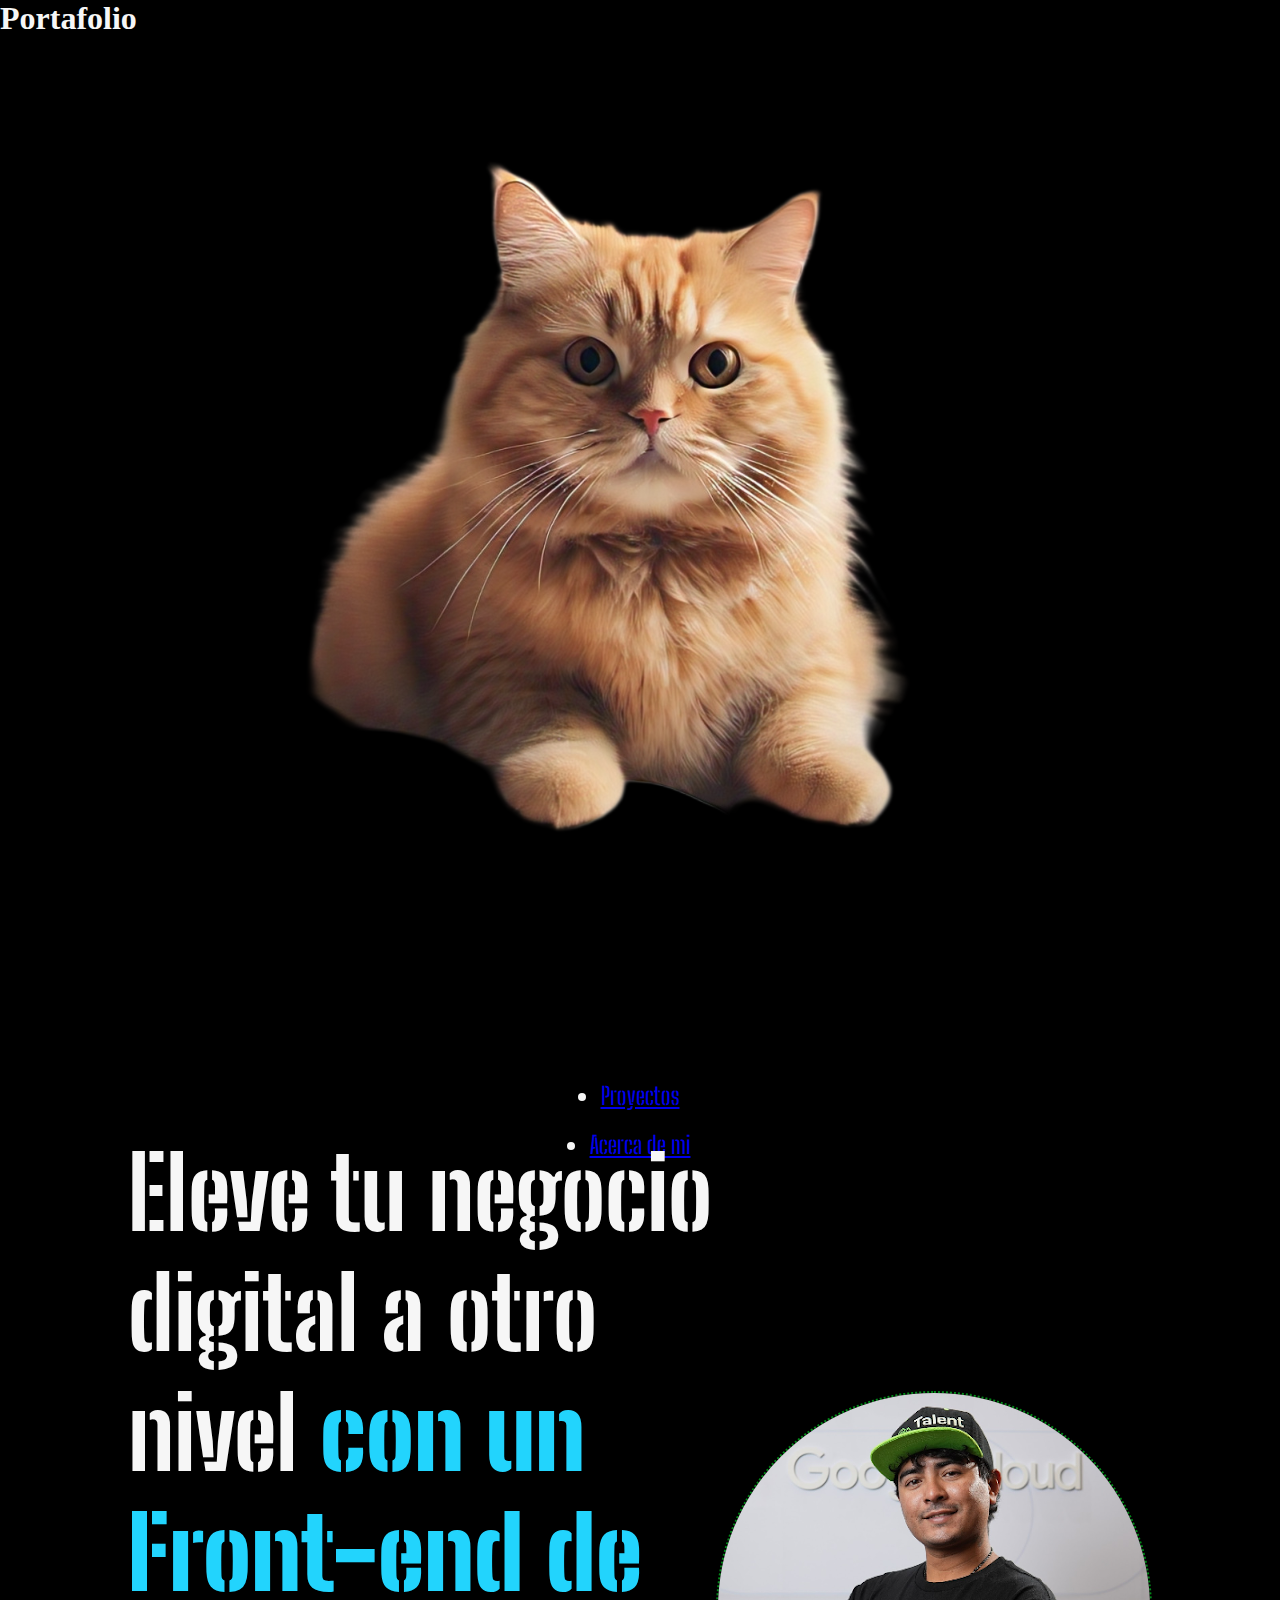
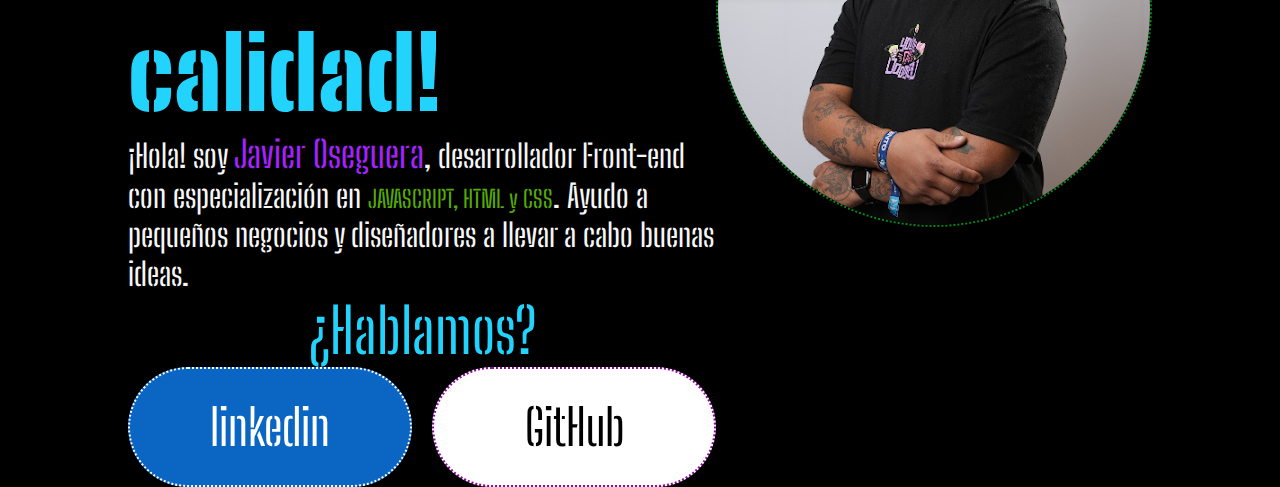
==== index.html @ f991cc2e "logo-nav" ====
<!DOCTYPE html>
<html lang="es-mx">
<head>
    <meta charset="UTF-8"> 
    <meta http-equiv="X-UA-Compatible" content="IE=edge">
    <meta name="viewport" content="width=device-width, initial-scale=1.0">
    <title class="titulo-pagina">Portafolio</title>
    <link rel="stylesheet" href="style.css">

</head>
<body>
    <header>
        <h1 class="titulo">Portafolio</h1>
        <nav>
            <ul class="barra-navegacion">
                <img class="logo-inicio" a href="https://chronostasisssss.github.io/Portafolio/" src="./imagenes/logo-inicio.png">
                <li><a href="proyectos.html">Proyectos</a></li>
                <li><a href="about.html">Acerca de mi</a></li>
            </ul>
    </header>
    <main class="presentacion">
        <section>
            <h1>
                Eleve tu negocio digital a otro nivel 
                <strong class="titulo-destaque">con un Front-end de calidad!
                </strong></h1>
                <p class="parrafo-destaque">¡Hola! soy <span class="nombre-portafolio">Javier Oseguera</span>, desarrollador Front-end con
                    especialización en <span class="sintaxis">JAVASCRIPT, HTML y CSS</span>. Ayudo a pequeños
                    negocios y diseñadores a llevar a cabo buenas ideas.
                   <p class="parrafo-contacto"> ¿Hablamos?</p>

                </p>

                <!--Botones de contacto-->
                <div class="botones-contacto">
                    <a class="boton-Linkedin" href="https://www.linkedin.com/in/francisco-javier-cort%C3%A9s-oseguera/">linkedin</a>
            
                    <a class="boton-Github" href="https://github.com/ChronoStasisssss">GitHub</a>
                </div>
        </section>
            <img class="foto-perfil" src="./imagenes/Imagem.png" alt="Foto de Javier Oseguera">
    </main>
    <footer></footer>
</body>
</html>
---- style.css ----
@import url('https://fonts.googleapis.com/css2?family=Big+Shoulders+Stencil:opsz,wght@10..72,100..900&display=swap');
* {
    padding: 0;
    margin:0;
}
.titulo-pagina{
    display: flex;
    align-content: center;
}
body{
    height: 100vh;
    box-sizing: border-box;
    background-color: #000000;
    color: #F6F6F6;
}

.barra-navegacion{
    display: flex;
    justify-content: space-between;
    flex-direction: column;
    align-items: center;
    gap: 20px;
    font-size: 24px;
    font-family: "Big Shoulders Stencil", sans-serif;
    text-decoration: none;
}

.titulo-destaque {
    color: #22D4FD; ;
}

.presentacion {
    display: flex;
    align-items: center;
    justify-content: space-between;
    padding: 0 10%;
    height: 100vh;
    font-size: 50px;
    font-family: "Big Shoulders Stencil", sans-serif;

}
.nombre-portafolio{
    font-size: 37px;
    font-family: "Big Shoulders Stencil", sans-serif;
    color: #a522fd;
}
.sintaxis{
    font-size: 24px;
    font-family: "Big Shoulders Stencil", sans-serif;
    color: rgba(110, 219, 0, 0.801);
}
.parrafo-destaque{
    font-size: 32px;
    font-family: "Big Shoulders Stencil", sans-serif;
}
.parrafo-contacto{
    text-align: center;
    font-size: 62px;
    font-family: "Big Shoulders Stencil", sans-serif;
    color: #22D4FD;
}
.botones-contacto{
    display:flex;
    justify-content: space-between;
    font-size: 24px;
    font-family: "Big Shoulders Stencil", sans-serif;
}

.boton-Linkedin{
    width: 280px;
    background-color: #0A66C2;
    font-size: 50px;
    text-decoration: none;
    color: #ffffff;
    text-align: center;
    padding: 28px 0px;
    border-radius: 70px;
    border: dotted 2px #ffffff;
    cursor: pointer;

}

.boton-Github{
    width: 280px;
    background-color: #ffffff;
    font-size: 50px;
    color: #000000;
    text-align: center;
    text-decoration: none;
    padding: 28px 00px;
    border-radius: 70px;
    border: dotted 2px #8d099e;
    cursor: pointer;
}
.foto-perfil{
    border: dotted 2px #038819;
    border-radius: 50%;
    width: 500px;
}
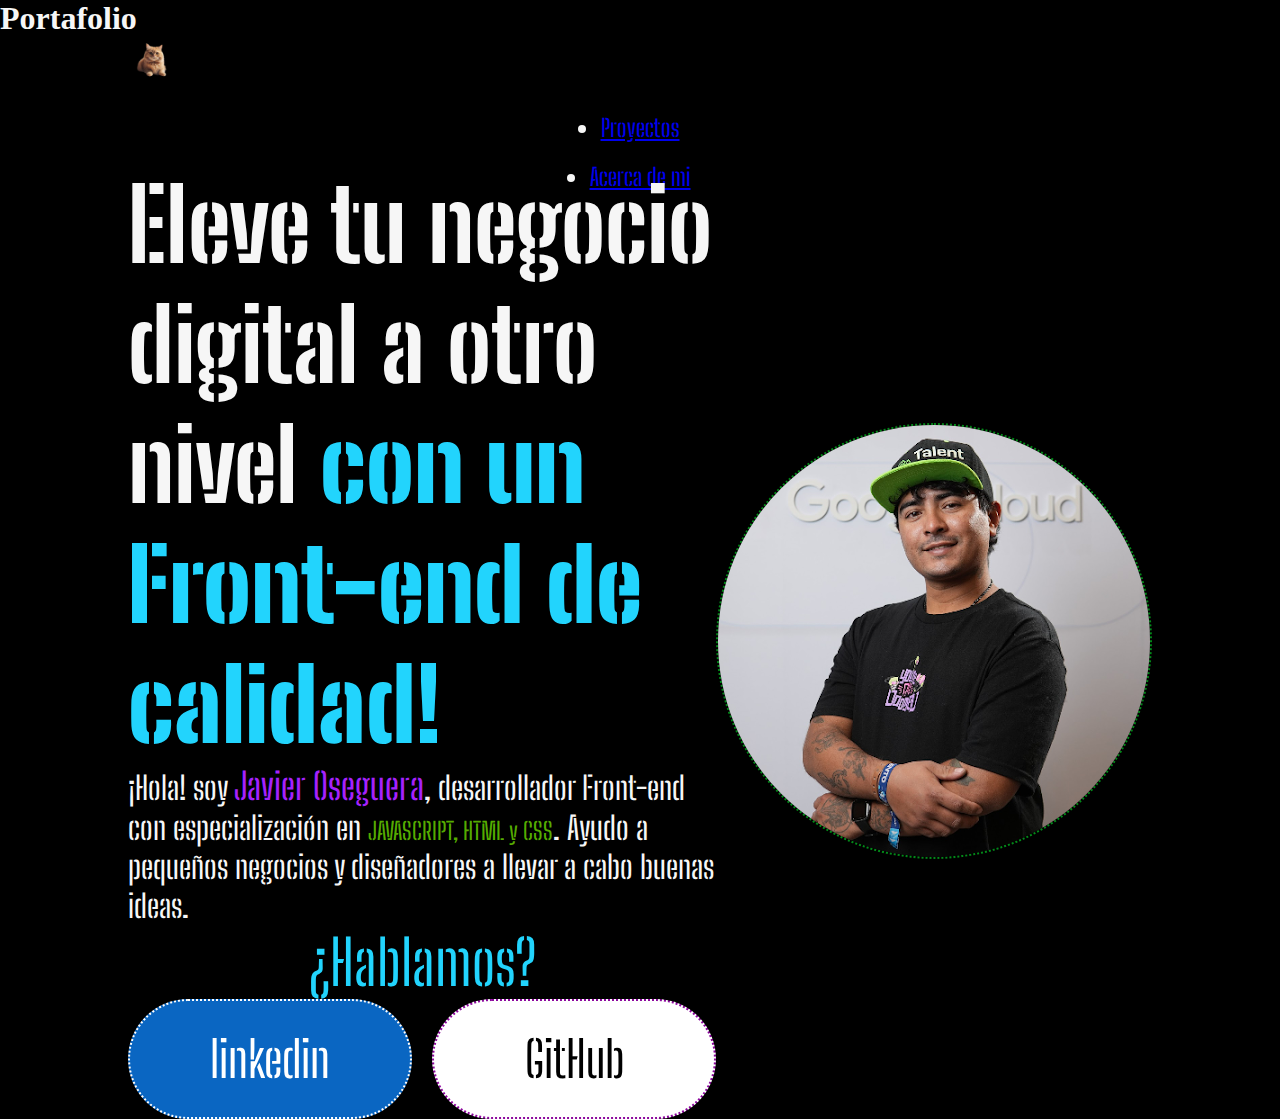
==== commit 530500ba: "imagen-url" ====
--- a/index.html
+++ b/index.html
@@ -13,7 +13,9 @@
         <h1 class="titulo">Portafolio</h1>
         <nav>
             <ul class="barra-navegacion">
-                <img class="logo-inicio" a href="https://chronostasisssss.github.io/Portafolio/" src="./imagenes/logo-inicio.png">
+                <a   href="https://chronostasisssss.github.io/Portafolio/">
+                <img class="logo-inicio" src="./imagenes/logo-inicio.png">
+            </a>
                 <li><a href="proyectos.html">Proyectos</a></li>
                 <li><a href="about.html">Acerca de mi</a></li>
             </ul>
--- a/style.css
+++ b/style.css
@@ -6,6 +6,12 @@
 .titulo-pagina{
     display: flex;
     align-content: center;
+}
+.logo-inicio{
+    width: 5%;
+}
+.logo-inicio:hover{
+    cursor: pointer;
 }
 body{
     height: 100vh;
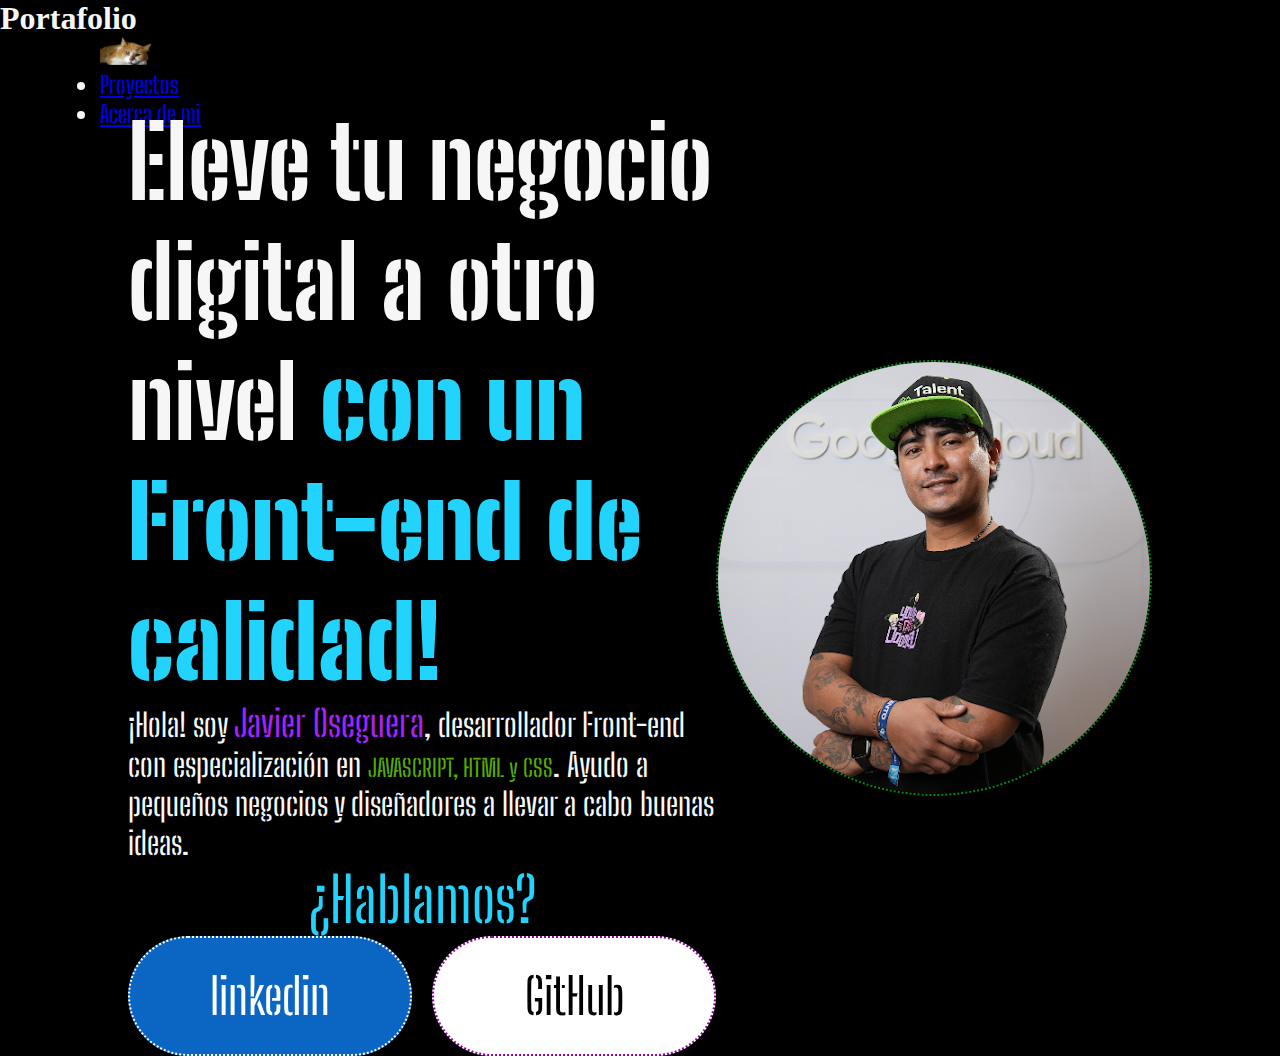
==== commit dcad9e2c: "barra-navegacion" ====
--- a/index.html
+++ b/index.html
@@ -11,10 +11,10 @@
 <body>
     <header>
         <h1 class="titulo">Portafolio</h1>
-        <nav>
-            <ul class="barra-navegacion">
+        <nav class="barra-navegacion">
+            <ul>
                 <a   href="https://chronostasisssss.github.io/Portafolio/">
-                <img class="logo-inicio" src="./imagenes/logo-inicio.png">
+                <img class="logo-inicio" src="./imagenes/boskov1.png">
             </a>
                 <li><a href="proyectos.html">Proyectos</a></li>
                 <li><a href="about.html">Acerca de mi</a></li>
--- a/style.css
+++ b/style.css
@@ -10,8 +10,16 @@
 .logo-inicio{
     width: 5%;
 }
-.logo-inicio:hover{
+.barra-navegacion{
+    display: flex;
+    justify-content: space-between;
+    flex-direction:row;
+    align-items: left;
+    gap: 20px;
+}
+.barra-navegacion:hover{
     cursor: pointer;
+    
 }
 body{
     height: 100vh;
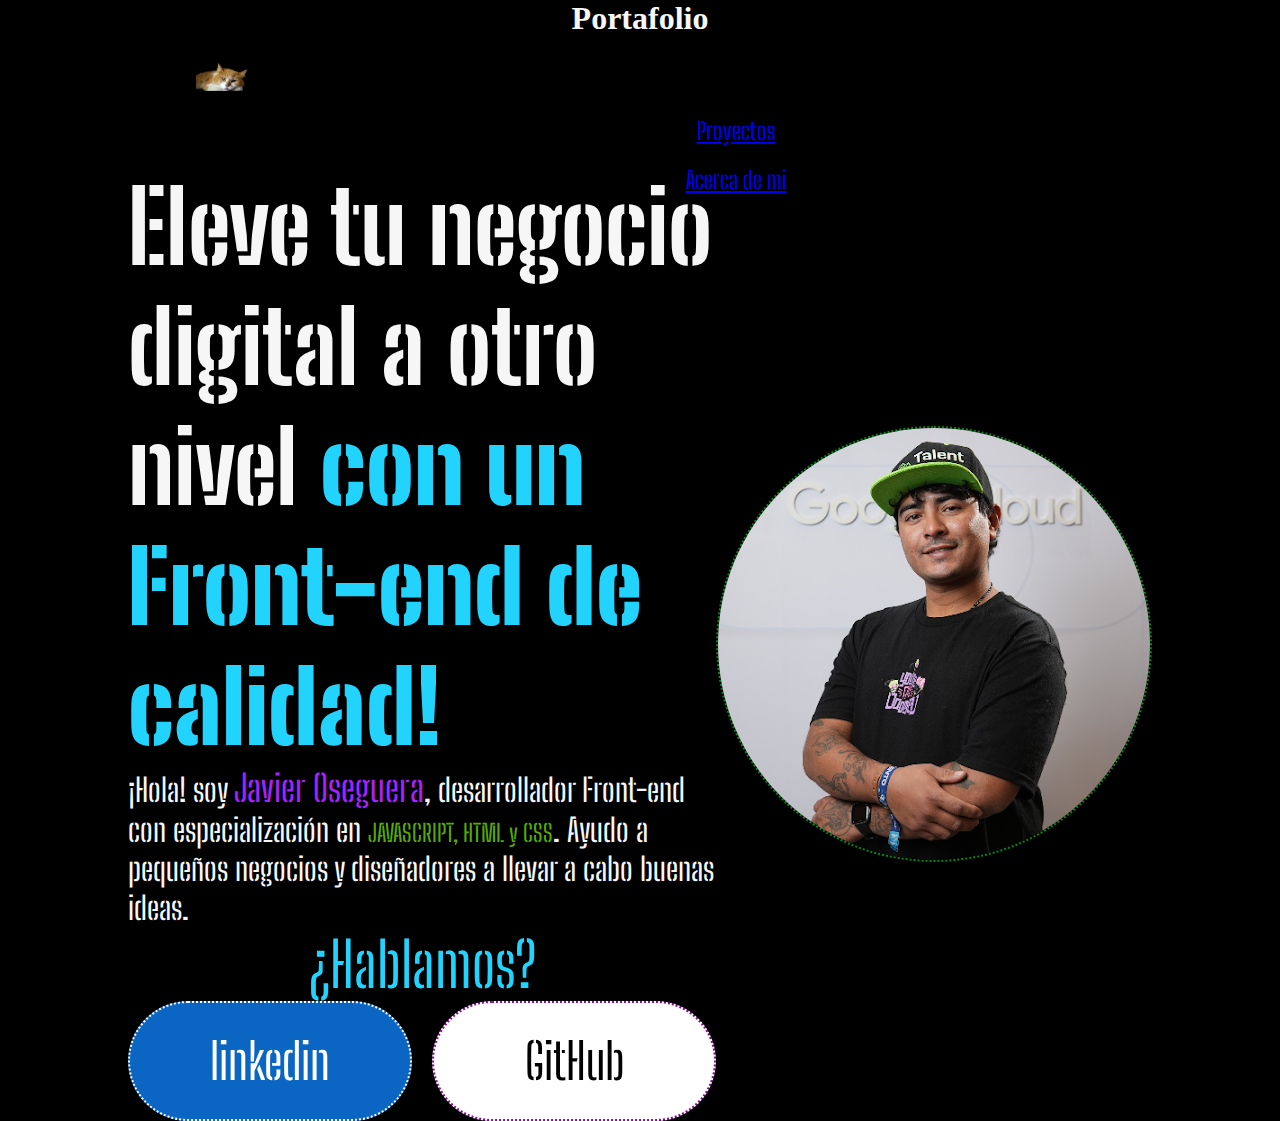
==== commit b6e7290f: "barra-navegacion" ====
--- a/index.html
+++ b/index.html
@@ -11,14 +11,14 @@
 <body>
     <header>
         <h1 class="titulo">Portafolio</h1>
+
         <nav class="barra-navegacion">
-            <ul>
-                <a   href="https://chronostasisssss.github.io/Portafolio/">
+            <a   href="https://chronostasisssss.github.io/Portafolio/">
                 <img class="logo-inicio" src="./imagenes/boskov1.png">
             </a>
-                <li><a href="proyectos.html">Proyectos</a></li>
-                <li><a href="about.html">Acerca de mi</a></li>
-            </ul>
+            <a href="proyectos.html">Proyectos</a>
+            <a href="about.html">Acerca de mi</a>
+            
     </header>
     <main class="presentacion">
         <section>
--- a/style.css
+++ b/style.css
@@ -2,6 +2,10 @@
 * {
     padding: 0;
     margin:0;
+}
+.titulo{
+    text-decoration: dashed;
+    text-align: center;
 }
 .titulo-pagina{
     display: flex;
@@ -11,11 +15,9 @@
     width: 5%;
 }
 .barra-navegacion{
-    display: flex;
-    justify-content: space-between;
-    flex-direction:row;
-    align-items: left;
-    gap: 20px;
+padding: 2% 0% 0% 15%;
+display: flex;
+gap: 80px;
 }
 .barra-navegacion:hover{
     cursor: pointer;
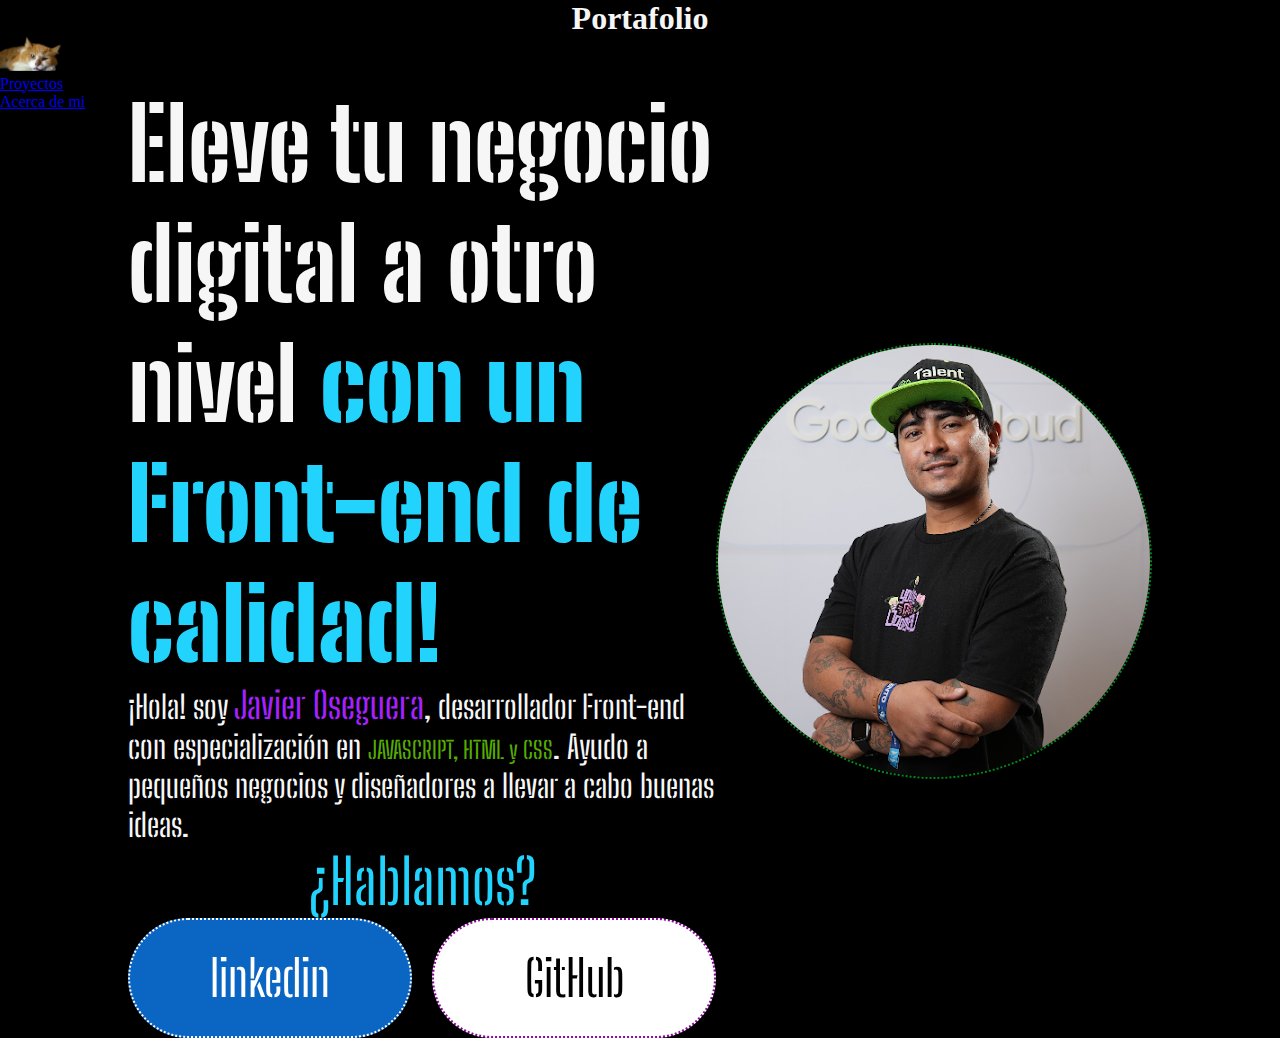
==== commit 681e0d7d: "reparando-nav" ====
--- a/index.html
+++ b/index.html
@@ -12,13 +12,18 @@
     <header>
         <h1 class="titulo">Portafolio</h1>
 
-        <nav class="barra-navegacion">
-            <a   href="https://chronostasisssss.github.io/Portafolio/">
-                <img class="logo-inicio" src="./imagenes/boskov1.png">
-            </a>
-            <a href="proyectos.html">Proyectos</a>
-            <a href="about.html">Acerca de mi</a>
-            
+        <!-- Seccion de barra de navegacion-->
+        <div  class="nav">
+            <nav>
+            <ul>
+                <li><a   href="https://chronostasisssss.github.io/Portafolio/">
+                    <img class="logo-inicio" src="./imagenes/boskov1.png">
+                </a></li>
+                 <li><a href="proyectos.html">Proyectos</a></li>
+                 <li><a href="about.html">Acerca de mi</a></li>
+            </ul>
+            </nav>
+        </div>
     </header>
     <main class="presentacion">
         <section>
--- a/style.css
+++ b/style.css
@@ -11,18 +11,36 @@
     display: flex;
     align-content: center;
 }
+/* AQUI EMPIEZA LA BARRA DE NAVEGACION*/
 .logo-inicio{
     width: 5%;
+    align-items: first baseline;
 }
-.barra-navegacion{
-padding: 2% 0% 0% 15%;
-display: flex;
-gap: 80px;
-}
-.barra-navegacion:hover{
-    cursor: pointer;
-    
-}
+#nav {
+    position: absolute;
+    left: 0px;
+    height: 40px;
+    background-color: #2C64B4;
+    width: 100%;
+    margin: 0 auto;
+  }
+  #nav ul {
+    margin: 0;
+    padding: 0;
+    list-style-type: none;
+  }
+  #nav ul li {
+    margin: 0;
+    padding: 0;
+    float: left;
+  }
+  #nav ul li a {
+    text-decoration: none;
+    padding: 10px 20px;
+    display: block;
+    color: #FFF;
+    text-align: center;
+  }
 body{
     height: 100vh;
     box-sizing: border-box;
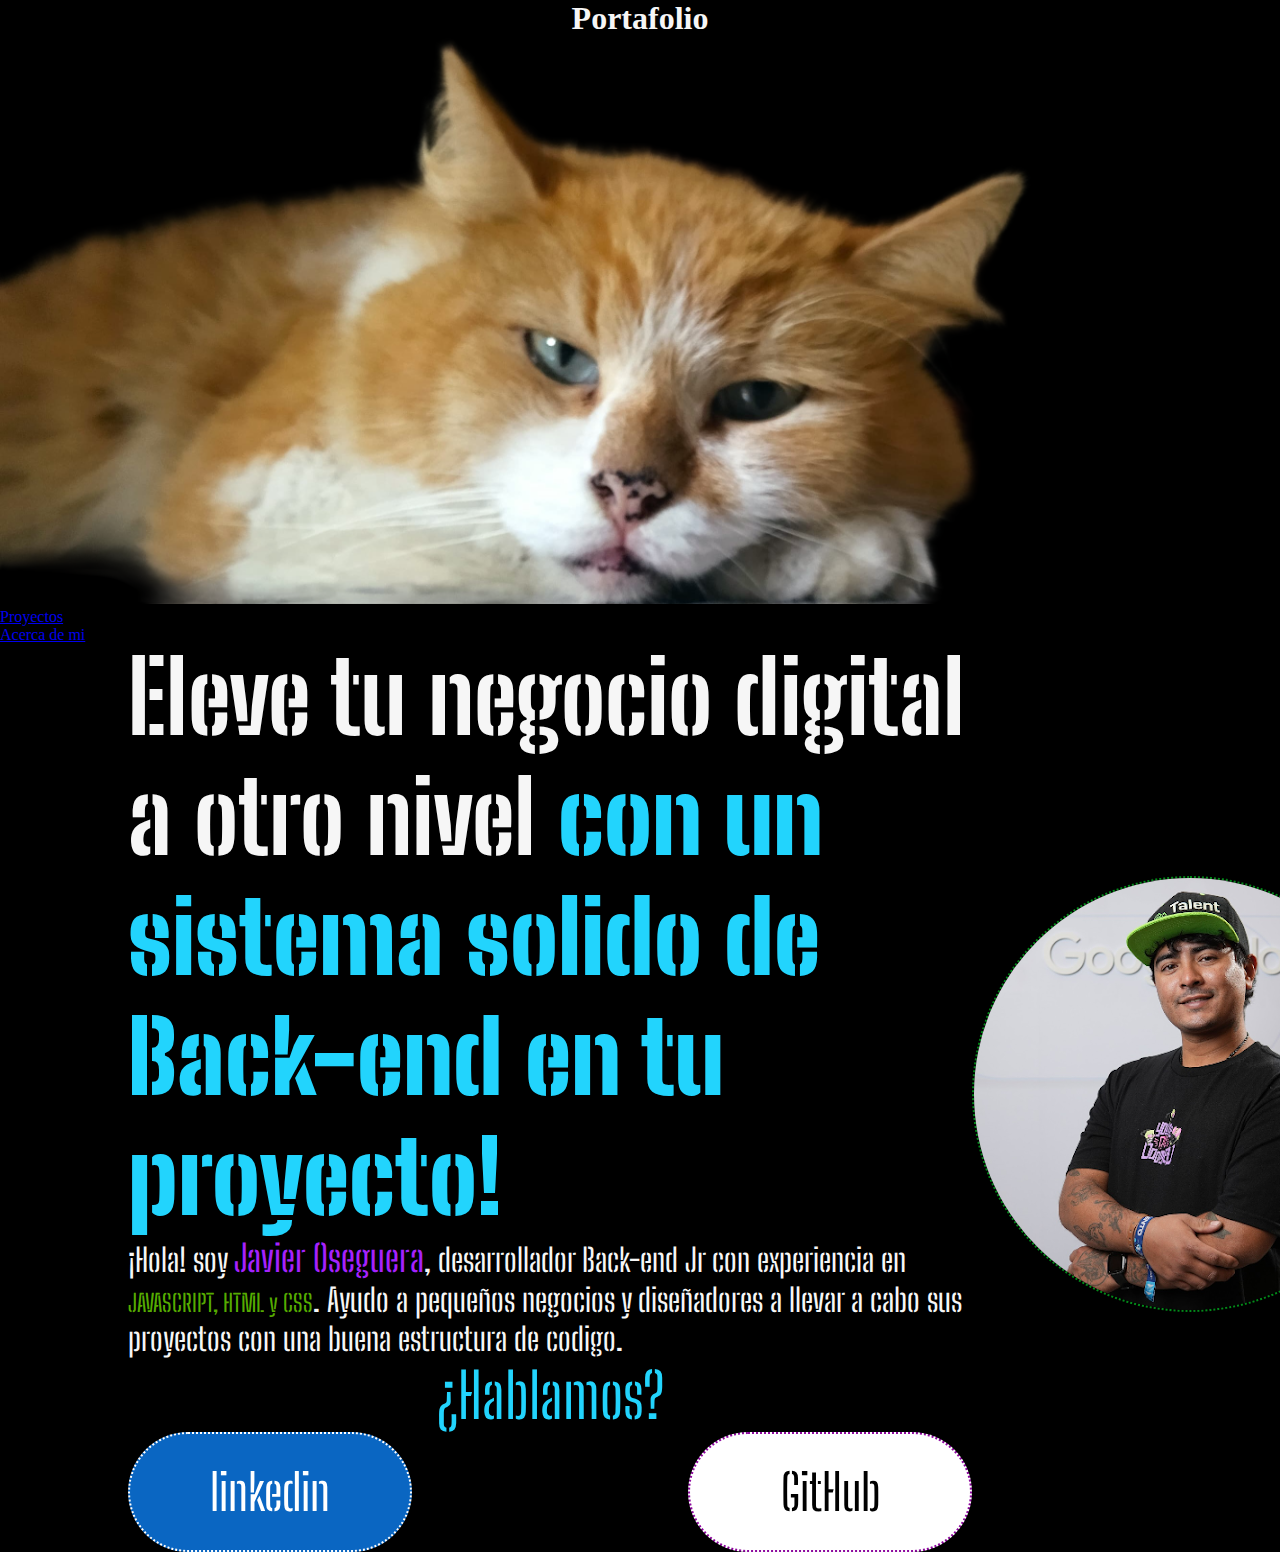
==== commit d8aabb5f: "parrafo-responsive" ====
--- a/index.html
+++ b/index.html
@@ -29,11 +29,11 @@
         <section>
             <h1>
                 Eleve tu negocio digital a otro nivel 
-                <strong class="titulo-destaque">con un Front-end de calidad!
+                <strong class="titulo-destaque">con un sistema solido de Back-end en tu proyecto!
                 </strong></h1>
-                <p class="parrafo-destaque">¡Hola! soy <span class="nombre-portafolio">Javier Oseguera</span>, desarrollador Front-end con
-                    especialización en <span class="sintaxis">JAVASCRIPT, HTML y CSS</span>. Ayudo a pequeños
-                    negocios y diseñadores a llevar a cabo buenas ideas.
+                <p class="parrafo-destaque">¡Hola! soy <span class="nombre-portafolio">Javier Oseguera</span>, desarrollador Back-end Jr con
+                    experiencia en <span class="sintaxis">JAVASCRIPT, HTML y CSS</span>. Ayudo a pequeños
+                    negocios y diseñadores a llevar a cabo sus proyectos con una buena estructura de codigo.
                    <p class="parrafo-contacto"> ¿Hablamos?</p>
 
                 </p>
--- a/style.css
+++ b/style.css
@@ -12,51 +12,53 @@
     align-content: center;
 }
 /* AQUI EMPIEZA LA BARRA DE NAVEGACION*/
+@media (max-width: 500px) {
 .logo-inicio{
-    width: 5%;
-    align-items: first baseline;
+    width: 10%;
+    display: flex;
+    justify-content: flex-start;
+    align-items:;
 }
-#nav {
+.nav {
     position: absolute;
     left: 0px;
     height: 40px;
-    background-color: #2C64B4;
+    background-color: #00ab1c;
     width: 100%;
     margin: 0 auto;
   }
-  #nav ul {
+  .nav ul {
     margin: 0;
     padding: 0;
     list-style-type: none;
   }
-  #nav ul li {
+  .nav ul li {
     margin: 0;
     padding: 0;
     float: left;
   }
-  #nav ul li a {
+  .nav ul li a {
     text-decoration: none;
     padding: 10px 20px;
     display: block;
     color: #FFF;
     text-align: center;
   }
+}
+/*Aqui termina el codigo de Nav bar*/
+
 body{
     height: 100vh;
     box-sizing: border-box;
     background-color: #000000;
     color: #F6F6F6;
 }
-
-.barra-navegacion{
-    display: flex;
-    justify-content: space-between;
-    flex-direction: column;
-    align-items: center;
-    gap: 20px;
-    font-size: 24px;
-    font-family: "Big Shoulders Stencil", sans-serif;
-    text-decoration: none;
+/* PARRAFO CENTRAL*/
+.presentacion{
+    width:100%;
+    @media(max-width: 50%){
+        
+    }
 }
 
 .titulo-destaque {
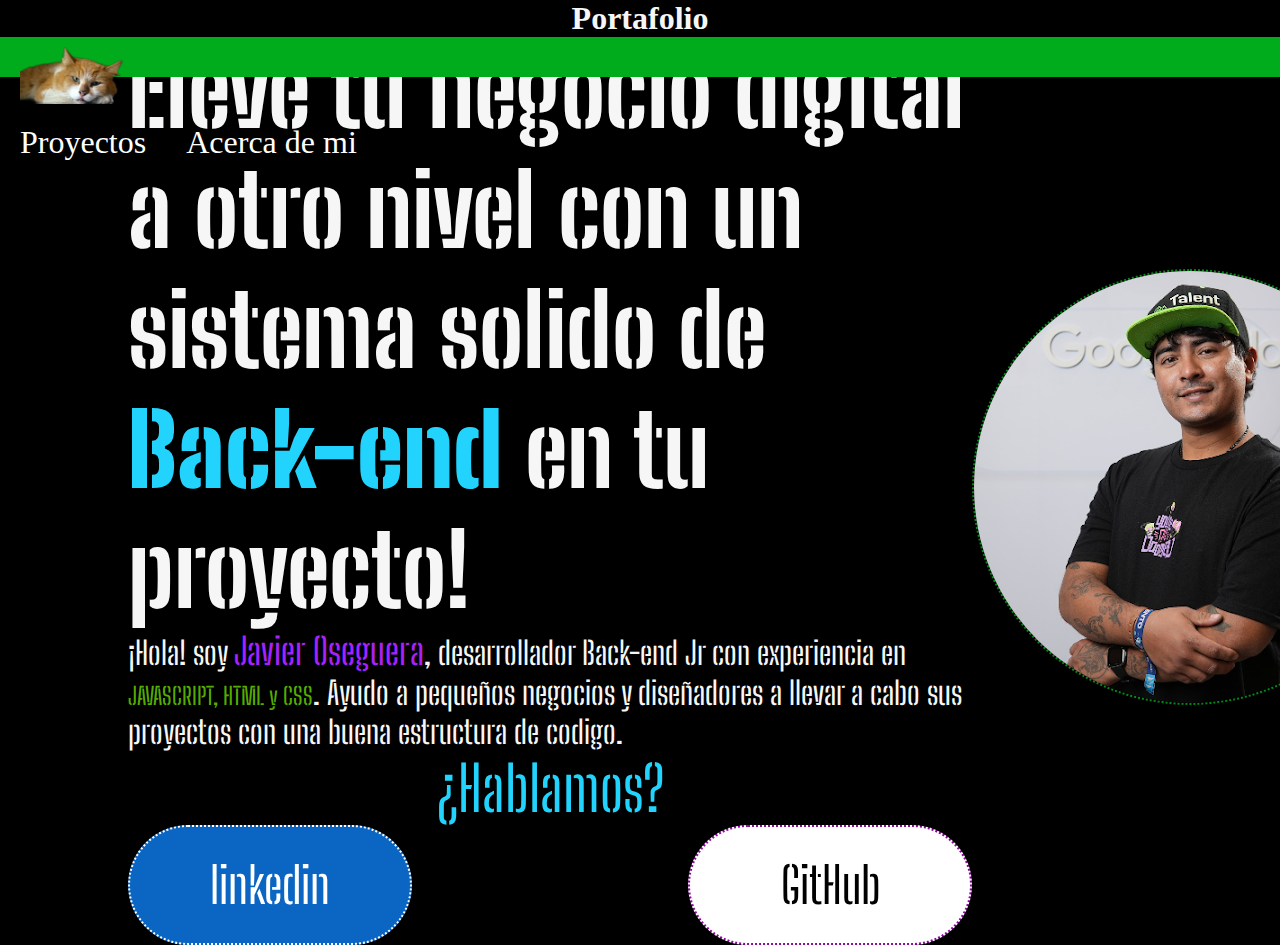
==== commit 1f59e3bd: "somechanges-navbar" ====
--- a/index.html
+++ b/index.html
@@ -12,24 +12,24 @@
     <header>
         <h1 class="titulo">Portafolio</h1>
 
-        <!-- Seccion de barra de navegacion-->
-        <div  class="nav">
-            <nav>
-            <ul>
-                <li><a   href="https://chronostasisssss.github.io/Portafolio/">
-                    <img class="logo-inicio" src="./imagenes/boskov1.png">
-                </a></li>
-                 <li><a href="proyectos.html">Proyectos</a></li>
-                 <li><a href="about.html">Acerca de mi</a></li>
-            </ul>
-            </nav>
-        </div>
+            <!-- Seccion de barra de navegacion-->
+            <div  class="nav">
+                <nav>
+                <ul>
+                    <li><a   href="https://chronostasisssss.github.io/Portafolio/">
+                        <img class="logo-inicio" src="./imagenes/boskov1.png">
+                    </a></li>
+                    <li class="vinculo"><a href="proyectos.html">Proyectos</a></li>
+                    <li class="vinculo"><a href="about.html">Acerca de mi</a></li>
+                </ul>
+                </nav>
+            </div>
     </header>
     <main class="presentacion">
         <section>
             <h1>
                 Eleve tu negocio digital a otro nivel 
-                <strong class="titulo-destaque">con un sistema solido de Back-end en tu proyecto!
+                con un sistema solido de <strong class="titulo-destaque">Back-end</strong> en tu proyecto!
                 </strong></h1>
                 <p class="parrafo-destaque">¡Hola! soy <span class="nombre-portafolio">Javier Oseguera</span>, desarrollador Back-end Jr con
                     experiencia en <span class="sintaxis">JAVASCRIPT, HTML y CSS</span>. Ayudo a pequeños
--- a/style.css
+++ b/style.css
@@ -12,12 +12,16 @@
     align-content: center;
 }
 /* AQUI EMPIEZA LA BARRA DE NAVEGACION*/
-@media (max-width: 500px) {
 .logo-inicio{
     width: 10%;
     display: flex;
-    justify-content: flex-start;
-    align-items:;
+    justify-content:flex-start;
+}
+.vinculos{
+    display: flex;
+    justify-content: space-between;
+    align-items: center;
+    margin-left: 20px;
 }
 .nav {
     position: absolute;
@@ -26,6 +30,8 @@
     background-color: #00ab1c;
     width: 100%;
     margin: 0 auto;
+    font-size: 32px;
+    justify-content:space-between;
   }
   .nav ul {
     margin: 0;
@@ -44,7 +50,7 @@
     color: #FFF;
     text-align: center;
   }
-}
+
 /*Aqui termina el codigo de Nav bar*/
 
 body{
@@ -53,18 +59,11 @@
     background-color: #000000;
     color: #F6F6F6;
 }
-/* PARRAFO CENTRAL*/
-.presentacion{
-    width:100%;
-    @media(max-width: 50%){
-        
-    }
-}
-
 .titulo-destaque {
     color: #22D4FD; ;
 }
 
+/* PARRAFO CENTRAL*/
 .presentacion {
     display: flex;
     align-items: center;
@@ -73,6 +72,9 @@
     height: 100vh;
     font-size: 50px;
     font-family: "Big Shoulders Stencil", sans-serif;
+    width:100%;
+    @media(max-width: 50%){
+    }    
 
 }
 .nombre-portafolio{
@@ -102,6 +104,7 @@
     font-family: "Big Shoulders Stencil", sans-serif;
 }
 
+/* BOTONES DE CONTACTO*/
 .boton-Linkedin{
     width: 280px;
     background-color: #0A66C2;
@@ -114,6 +117,16 @@
     border: dotted 2px #ffffff;
     cursor: pointer;
 
+}
+.boton-Linkedin:hover{
+    font-size: 2em;
+    color: #f434a7;
+    opacity: 0; /* Iniciar como invisible */
+    transform: translateX(-100%); /* Comenzar fuera de la vista */
+    animation:infinite 1s ease-in-out forwards; /* Aplicar la animación */
+    animation-name: aparecer;
+    animation-delay: 1s;
+    cursor: pointer;
 }
 
 .boton-Github{
@@ -132,4 +145,11 @@
     border: dotted 2px #038819;
     border-radius: 50%;
     width: 500px;
+}
+.foto-perfil:hover{
+    transform: scale(1.1);
+    transition: 0.5s;
+}
+@media (max-width: 1000px) {
+
 }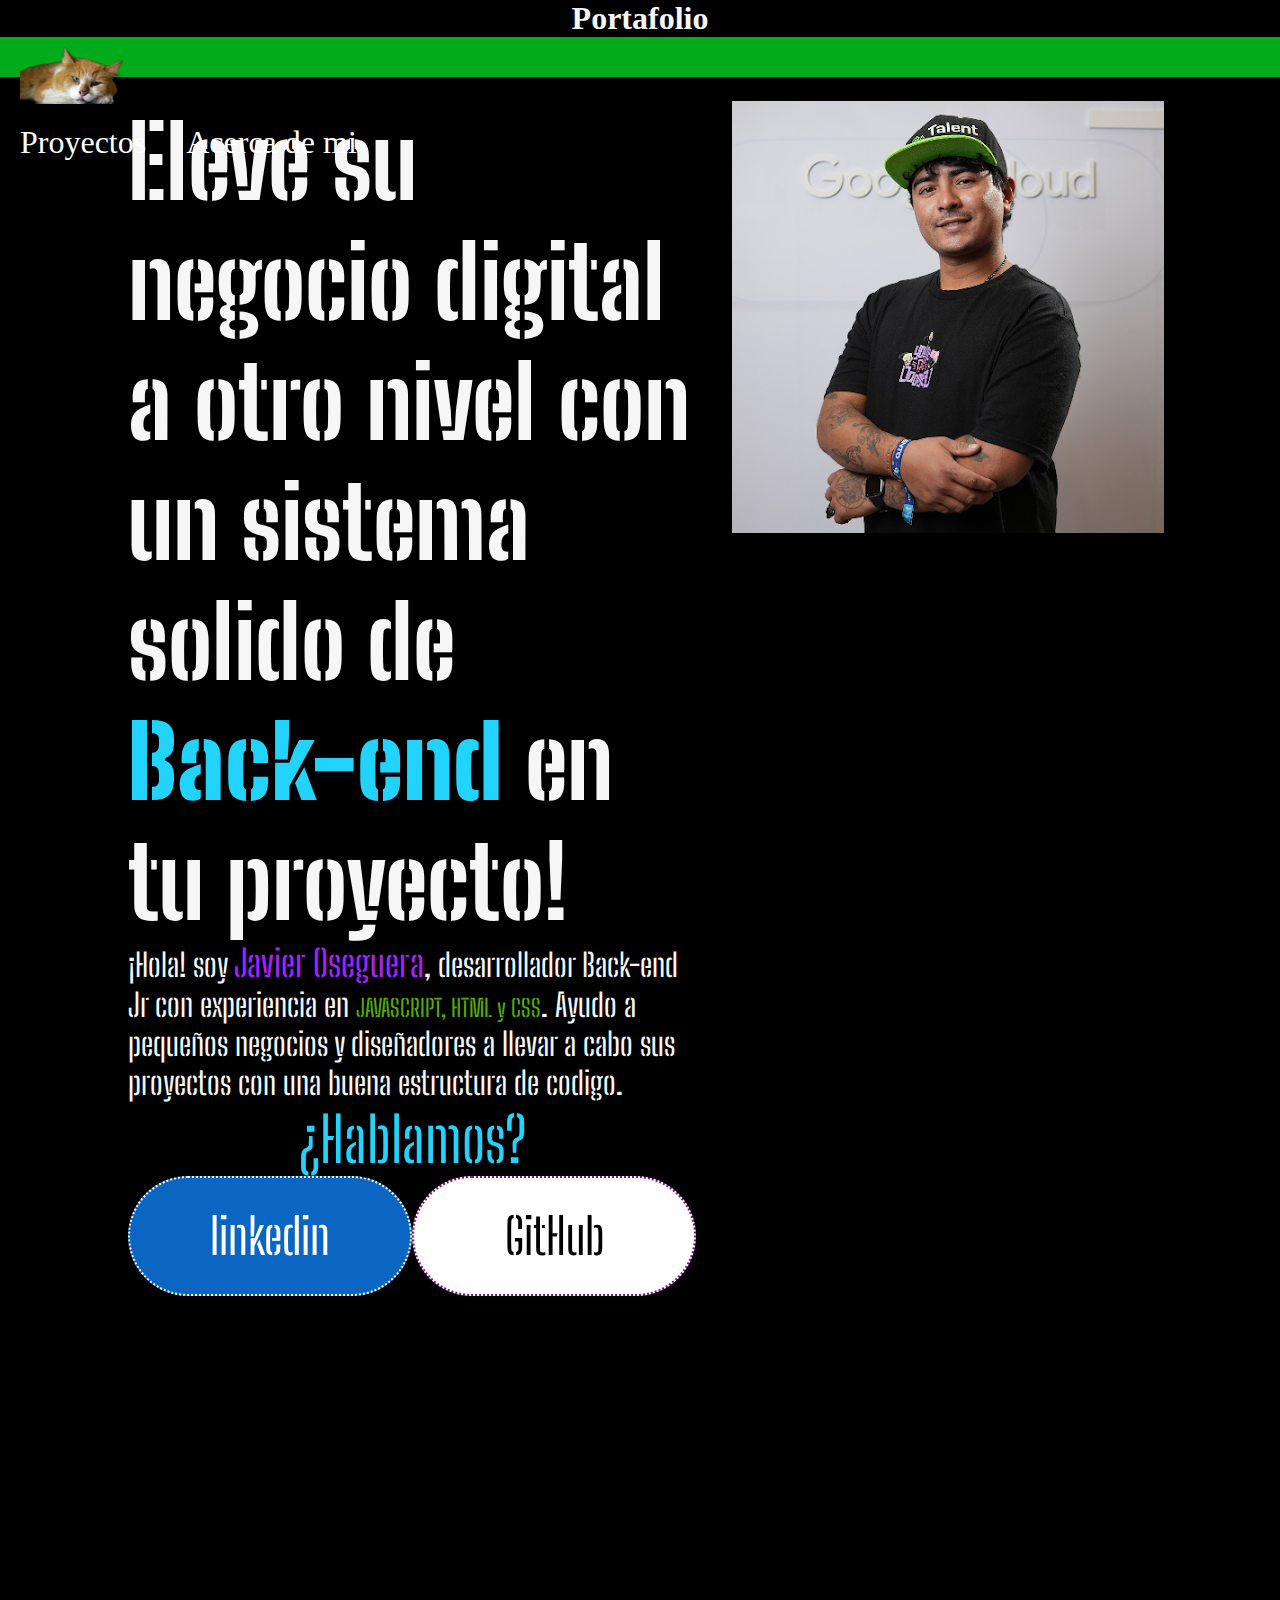
==== commit 56f61429: "about" ====
--- a/index.html
+++ b/index.html
@@ -28,7 +28,7 @@
     <main class="presentacion">
         <section>
             <h1>
-                Eleve tu negocio digital a otro nivel 
+                Eleve su negocio digital a otro nivel 
                 con un sistema solido de <strong class="titulo-destaque">Back-end</strong> en tu proyecto!
                 </strong></h1>
                 <p class="parrafo-destaque">¡Hola! soy <span class="nombre-portafolio">Javier Oseguera</span>, desarrollador Back-end Jr con
@@ -45,8 +45,25 @@
                     <a class="boton-Github" href="https://github.com/ChronoStasisssss">GitHub</a>
                 </div>
         </section>
-            <img class="foto-perfil" src="./imagenes/Imagem.png" alt="Foto de Javier Oseguera">
+       <div class="flip-card">
+
+        </div>
+        <div class="flip-card" onclick="this.classList.toggle('flipped')">
+            <div class="flip-card-inner">
+              <div class="flip-card-front">
+                <img src="./imagenes/perfil.png" alt="Imagen de javier Oseguera">
+              </div>
+              <div class="flip-card-back">
+                <p>       Hola, mi nombre es Francisco Javier Cortes Oseguera.
+                    Soy estudiante del programa Alura latam + Oracle Next Education.
+                    Estoy aprendiendo a ser Web Developer y actualmente estoy cursando; Javascript, HTML, CSS.
+                    Tambien cuento con poca experencia en Database en MySQL, Me gusta la logica de programacion y la creacion de diagramas de flujos.
+                    Tengo carrera en el area comercial, tanto como Administrador de empresas, Promotor de ventas, marketing y logistica.
+                    Tambien cuento con nivel de Ingles B1 intermedio para comunicarme con clientes y proveedores como Q&A.</p>
+              </div>
+            </div>
+          </div>
     </main>
     <footer></footer>
 </body>
-</html>+</html>
--- a/style.css
+++ b/style.css
@@ -14,6 +14,7 @@
 /* AQUI EMPIEZA LA BARRA DE NAVEGACION*/
 .logo-inicio{
     width: 10%;
+    padding: 0px 0px;
     display: flex;
     justify-content:flex-start;
 }
@@ -66,13 +67,13 @@
 /* PARRAFO CENTRAL*/
 .presentacion {
     display: flex;
-    align-items: center;
+    align-items: start;
     justify-content: space-between;
-    padding: 0 10%;
+    padding: 5% 10%;
     height: 100vh;
     font-size: 50px;
     font-family: "Big Shoulders Stencil", sans-serif;
-    width:100%;
+    width:50%;
     @media(max-width: 50%){
     }    
 
@@ -115,17 +116,11 @@
     padding: 28px 0px;
     border-radius: 70px;
     border: dotted 2px #ffffff;
-    cursor: pointer;
 
 }
 .boton-Linkedin:hover{
-    font-size: 2em;
-    color: #f434a7;
-    opacity: 0; /* Iniciar como invisible */
-    transform: translateX(-100%); /* Comenzar fuera de la vista */
-    animation:infinite 1s ease-in-out forwards; /* Aplicar la animación */
-    animation-name: aparecer;
-    animation-delay: 1s;
+    transform: scale(1.1);
+    transition: 0.5s;
     cursor: pointer;
 }
 
@@ -139,17 +134,72 @@
     padding: 28px 00px;
     border-radius: 70px;
     border: dotted 2px #8d099e;
-    cursor: pointer;
-}
-.foto-perfil{
-    border: dotted 2px #038819;
-    border-radius: 50%;
-    width: 500px;
-}
-.foto-perfil:hover{
+}
+.boton-Github:hover{
     transform: scale(1.1);
     transition: 0.5s;
-}
+    cursor: pointer;
+}
+
+/* Flip Card */
+
+.flip-card {
+    width: 300px;
+    height: 200px;
+    perspective: 1000px;
+  }
+  
+  .flip-card-inner {
+    position: relative;
+    width: 500%;
+    height: 100%;
+    text-align: center;
+    transition: transform 0.6s;
+    transform-style: preserve-3d;
+    font-size: 36px;
+  }
+  
+  .flip-card:hover .flip-card-inner {
+    transform: rotateY(180deg);
+  }
+  
+  .flip-card-front, .flip-card-back {
+    position:absolute;
+    width: 100%;
+    height: 350%;
+    border-radius: 50px;
+    backface-visibility: hidden;
+    background-size: 100%;
+  }
+  
+  .flip-card-front {
+    background-color: transparent;
+  }
+  
+  .flip-card-back {
+    background-color: #00ab1c;
+    background-size: auto;
+    color: white;
+    transform: rotateY(180deg);
+  }
+
+
 @media (max-width: 1000px) {
-
+.logo-inicio{
+    width: 3%;
+}
+.nav{
+    width: 50%;
+}
+.presentacion {
+    width: 50%;
+    flex-direction: column;
+    align-items: center;
+    justify-content: center;
+    padding: 0 5%;
+    height: 100vh;
+}
+.flip-card{
+    width: 30%;
+}
 }